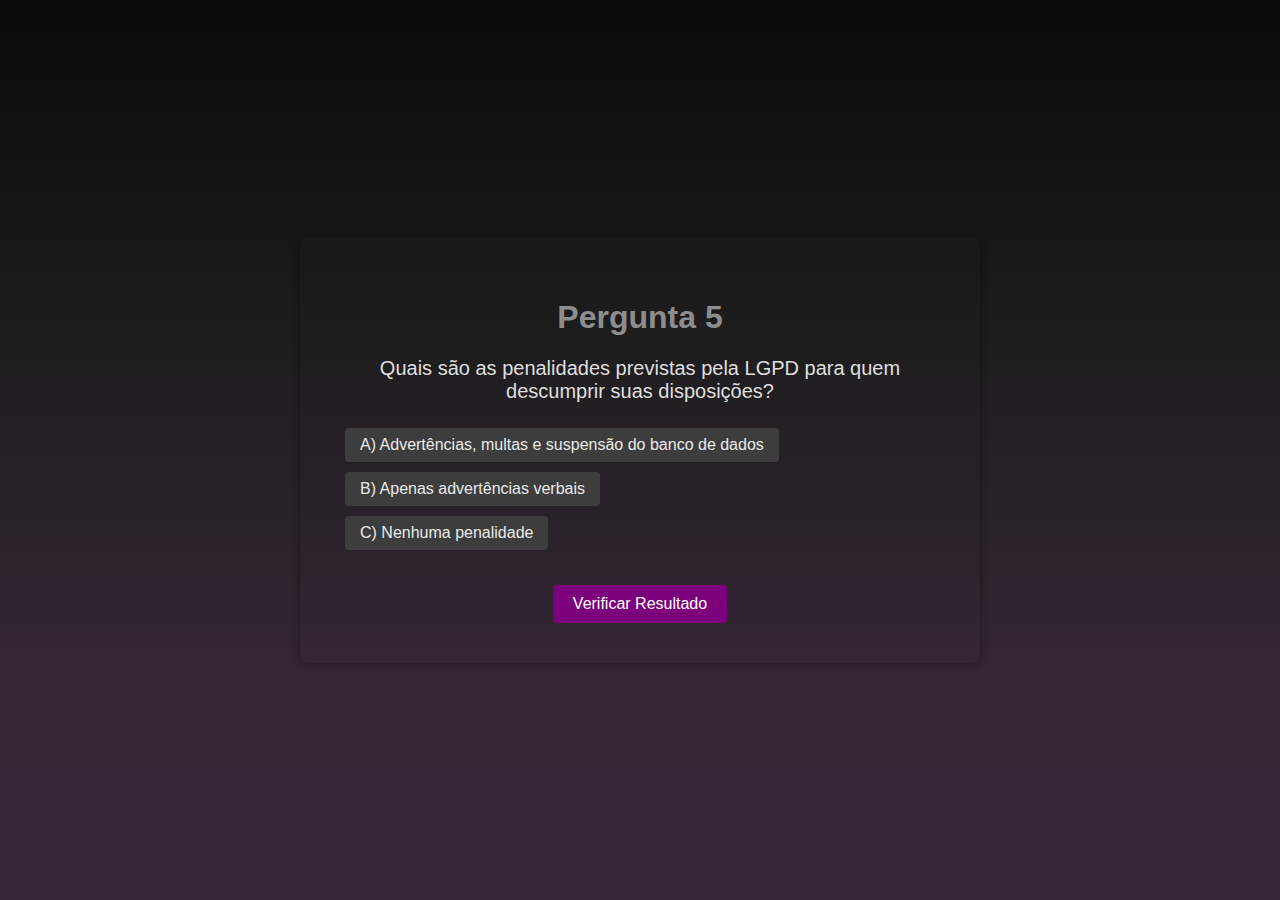
==== pergunta5.html @ 3e0a9236 "Add arquivos" ====
<!DOCTYPE html>
<html lang="pt-br">
<head>
    <meta charset="UTF-8">
    <meta name="viewport" content="width=device-width, initial-scale=1.0">
    <title>Pergunta 5 - Quiz LGPD</title>
    <link rel="stylesheet" href="style.css">
</head>
<body>
    <div class="quiz-container">
        <h1>Pergunta 5</h1>
        <p>Quais são as penalidades previstas pela LGPD para quem descumprir suas disposições?</p>
        
        <form onsubmit="return checkAnswer()">
            <input type="radio" name="resposta" value="a" id="opcaoA">
            <label for="opcaoA">A) Advertências, multas e suspensão do banco de dados</label><br>

            <input type="radio" name="resposta" value="b" id="opcaoB">
            <label for="opcaoB">B) Apenas advertências verbais</label><br>

            <input type="radio" name="resposta" value="c" id="opcaoC">
            <label for="opcaoC">C) Nenhuma penalidade</label><br>

            <button type="submit">Verificar Resultado</button>
        </form>

        <script>
            function checkAnswer() {
                var respostaEscolhida = document.querySelector('input[name="resposta"]:checked');

                if (!respostaEscolhida) {
                    alert("Por favor, escolha uma opção antes de verificar o resultado.");
                    return false;
                }

                localStorage.setItem("resposta5", respostaEscolhida.value);

                window.location.href = "resultado.html";

                return false;
            }
        </script>
    </div>
</body>
</html>
---- style.css ----
body {
    font-family: 'Arial', sans-serif;
    margin: 0;
    padding: 0;
    display: flex;
    align-items: center;
    justify-content: center;
    min-height: 100vh;
    overflow: hidden;
    background: linear-gradient(180deg, #0a0a0a ,#1d1d1d, #352635, #3a263a, #4d004d, #360036, #1f001f, #0e000e, #0a0a0a );
    background-size: 100% 300%;
    animation: gradientAnimation 40s infinite linear;
}

@keyframes gradientAnimation {
    0% {
        background-position: 0% 0%;
    }
    25% {
        background-position: 0% 100%; 
    }
    50% {
        background-position: 0% 200%; 
    }
    75% {
        background-position: 0% 300%;
    }
    100% {
        background-position: 0% 400%; 
    }
}

.quiz-container {
    padding: 40px;
    border-radius: 8px;
    box-shadow: 0 0 10px rgba(0, 0, 0, 0.4);
    text-align: center;
    color: #ececec;
    width: 80%;
    max-width: 600px;
    margin: auto;
}

h1 {
    color: #8d8d8d;
}

p {
    color: #dfdfdf;
    font-size: 20px;
}

form {
    text-align: justify;
}

input[type="radio"] {
    display: none;
}

input[type="radio"] + label {
    display: inline-block;
    padding: 8px 15px;
    margin: 5px;
    background-color: #3d3d3d;
    color: #e9e9e9;
    border-radius: 4px;
    cursor: pointer;
}

input[type="radio"]:checked + label {
    background-color: #7c007c;
}

button {
    background-color: #7c007c;
    color: #fff;
    padding: 10px 20px;
    font-size: 16px;
    border: none;
    border-radius: 4px;
    cursor: pointer;
    margin-top: 10px;
}

button:hover {
    background-color: #a500a5;
}

form button {
    margin: 0 auto;
    display: block;
    margin-top: 30px;
}
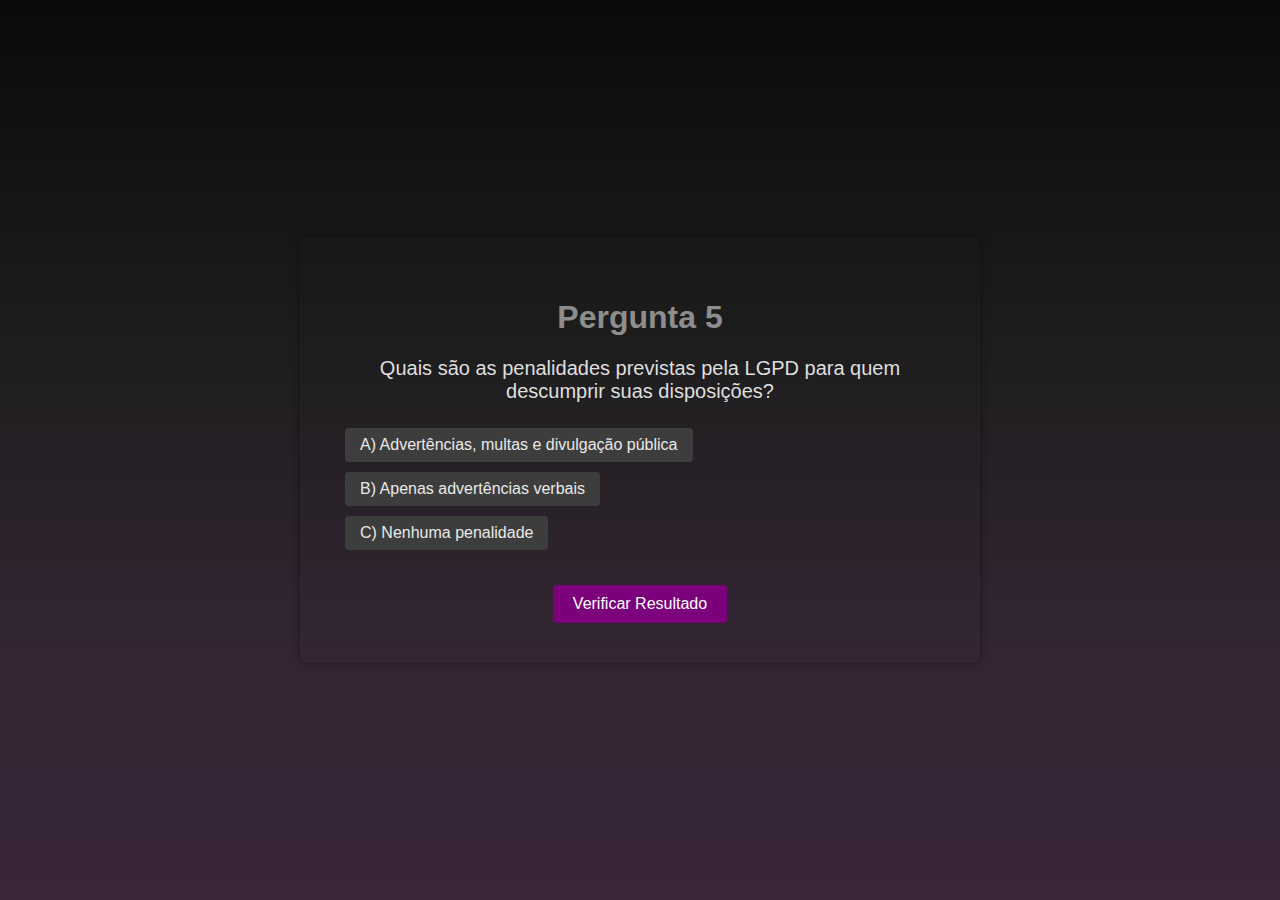
==== commit 1ebd8fc9: "Update pergunta5.html" ====
--- a/pergunta5.html
+++ b/pergunta5.html
@@ -13,7 +13,7 @@
         
         <form onsubmit="return checkAnswer()">
             <input type="radio" name="resposta" value="a" id="opcaoA">
-            <label for="opcaoA">A) Advertências, multas e suspensão do banco de dados</label><br>
+            <label for="opcaoA">A) Advertências, multas e divulgação pública</label><br>
 
             <input type="radio" name="resposta" value="b" id="opcaoB">
             <label for="opcaoB">B) Apenas advertências verbais</label><br>
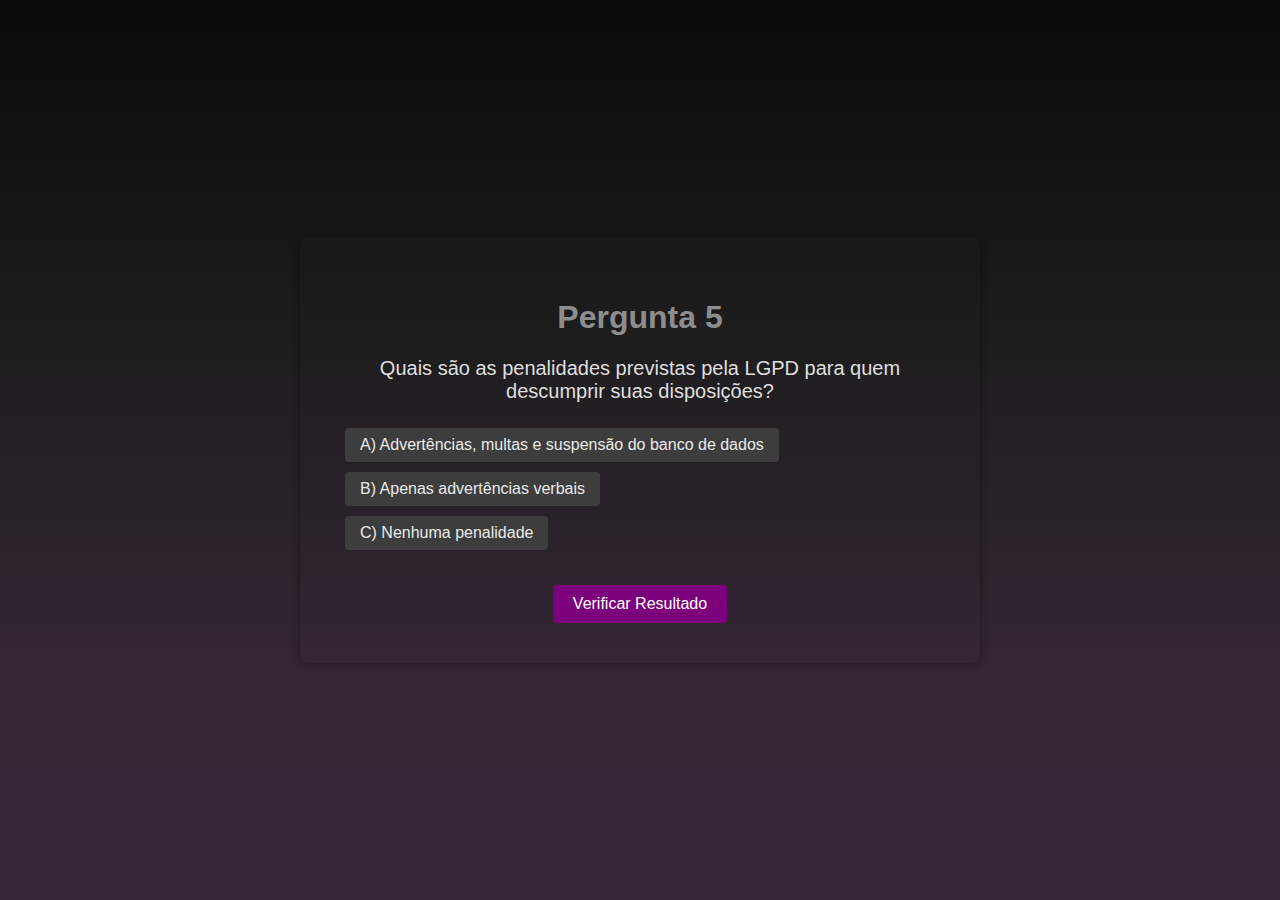
==== commit e5d4d628: "Update pergunta5.html" ====
--- a/pergunta5.html
+++ b/pergunta5.html
@@ -13,7 +13,7 @@
         
         <form onsubmit="return checkAnswer()">
             <input type="radio" name="resposta" value="a" id="opcaoA">
-            <label for="opcaoA">A) Advertências, multas e divulgação pública</label><br>
+            <label for="opcaoA">A) Advertências, multas e suspensão do banco de dados</label><br>
 
             <input type="radio" name="resposta" value="b" id="opcaoB">
             <label for="opcaoB">B) Apenas advertências verbais</label><br>
